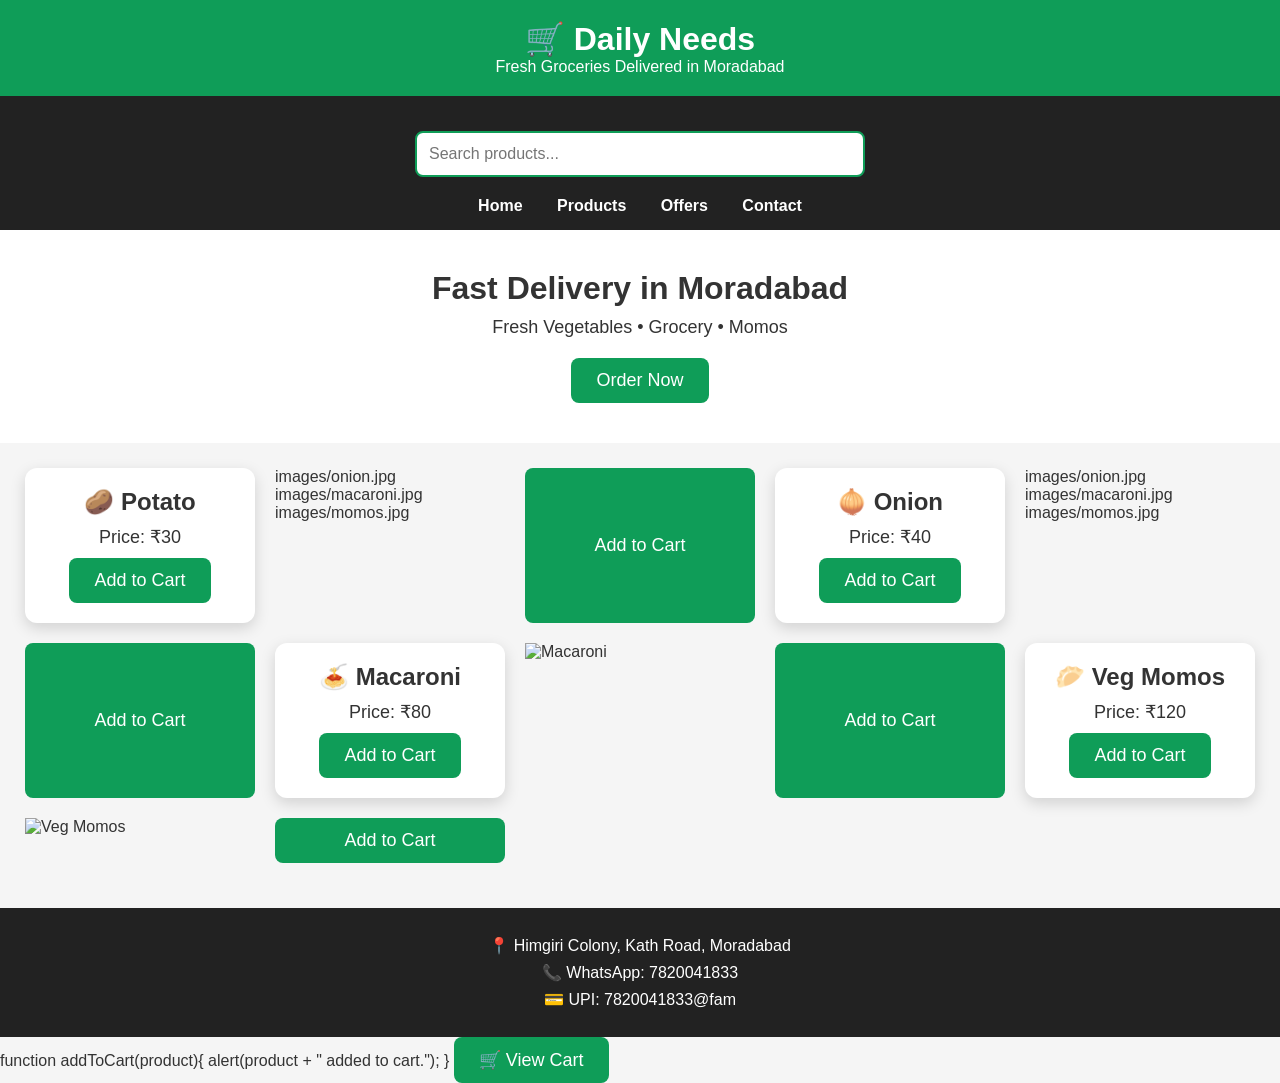
==== index.html @ 83dc5bf9 "Update index.html" ====
<!DOCTYPE html>
<html lang="en">
<head>
<meta charset="UTF-8">
<meta name="viewport" content="width=device-width, initial-scale=1.0">
<title>Daily Needs - Moradabad</title>

<link rel="stylesheet" href="style.css">
</head>

<body>

<header>
<h1>🛒 Daily Needs</h1>
<p>Fresh Groceries Delivered in Moradabad</p>
</header>

<nav>
<div class="search-box">
<input type="text" id="searchInput" placeholder="Search products..." onkeyup="searchProducts()">
</div>
<a href="#">Home</a>
<a href="#">Products</a>
<a href="#">Offers</a>
<a href="#">Contact</a>
</nav>

<section class="hero">
<h2>Fast Delivery in Moradabad</h2>
<p>Fresh Vegetables • Grocery • Momos</p>

<button onclick="window.open('https://wa.me/917820041833?text=Hello%20I%20want%20to%20order%20from%20Daily%20Needs')">
Order Now
</button>
</section>

<section class="products">

<div class="card">
<h3>🥔 Potato</h3>
<p>Price: ₹30</p>
<button onclick="addToCart('Potato - ₹30')">Add to Cart</button>
</div>
images/onion.jpg
images/macaroni.jpg
images/momos.jpg
<button onclick="addToCart('Potato')">Add to Cart</button>


<div class="card">
<h3>🧅 Onion</h3>
<p>Price: ₹40</p>
<button onclick="addToCart('Onion - ₹40')">Add to Cart</button>
</div>
images/onion.jpg
images/macaroni.jpg
images/momos.jpg
<button onclick="addToCart('Onion')">Add to Cart</button>

<div class="card">
<h3>🍝 Macaroni</h3>
<p>Price: ₹80</p>
<button onclick="addToCart('Macaroni - ₹80')">Add to Cart</button>
</div>
<img src="images/macaroni.jpg" alt="Macaroni">
<button onclick="addToCart('Macaroni')">Add to Cart</button>

<div class="card">
<h3>🥟 Veg Momos</h3>
<p>Price: ₹120</p>
<button onclick="addToCart('Veg Momos - ₹120')">Add to Cart</button>
</div>
<img src="images/momos.jpg" alt="Veg Momos">
<button onclick="addToCart('Veg Momos')">Add to Cart</button>


</section>

<footer>

<p>📍 Himgiri Colony, Kath Road, Moradabad</p>

<p>📞 WhatsApp: 7820041833</p>

<p>💳 UPI: 7820041833@fam</p>

</footer>
<script src="script.js"></script>function addToCart(product){
alert(product + " added to cart.");
}
<a href="cart.html">
<button>🛒 View Cart</button>
</a>
</body>
</html>
---- style.css ----
*{
margin:0;
padding:0;
box-sizing:border-box;
font-family:Arial,sans-serif;
}

body{
background:#f5f5f5;
color:#333;
}

header{
background:#0f9d58;
color:white;
text-align:center;
padding:20px;
}
.search-box{
text-align:center;
margin:20px;
}

.search-box input{
width:90%;
max-width:450px;
padding:12px;
font-size:16px;
border:2px solid #0f9d58;
border-radius:8px;
}
nav{
background:#222;
padding:15px;
text-align:center;
}

nav a{
color:white;
text-decoration:none;
margin:0 15px;
font-weight:bold;
}

.hero{
text-align:center;
padding:40px 20px;
background:white;
}

.hero h2{
font-size:32px;
margin-bottom:10px;
}

.hero p{
font-size:18px;
margin-bottom:20px;
}

button{
background:#0f9d58;
color:white;
padding:12px 25px;
border:none;
border-radius:8px;
font-size:18px;
cursor:pointer;
}

.products{
display:grid;
grid-template-columns:repeat(auto-fit,minmax(220px,1fr));
gap:20px;
padding:25px;
}

.card{
background:white;
padding:20px;
border-radius:12px;
text-align:center;
box-shadow:0 5px 15px rgba(0,0,0,.15);
transition:.3s;
}

.card:hover{
transform:translateY(-5px);
}

.card h3{
margin-bottom:10px;
font-size:24px;
}

.card p{
margin:10px 0;
font-size:18px;
}

footer{
background:#222;
color:white;
text-align:center;
padding:20px;
margin-top:20px;
}

footer p{
margin:8px 0;
}

@media(max-width:600px){
.hero h2{
font-size:24px;
}

nav a{
display:block;
margin:10px 0;
}
}
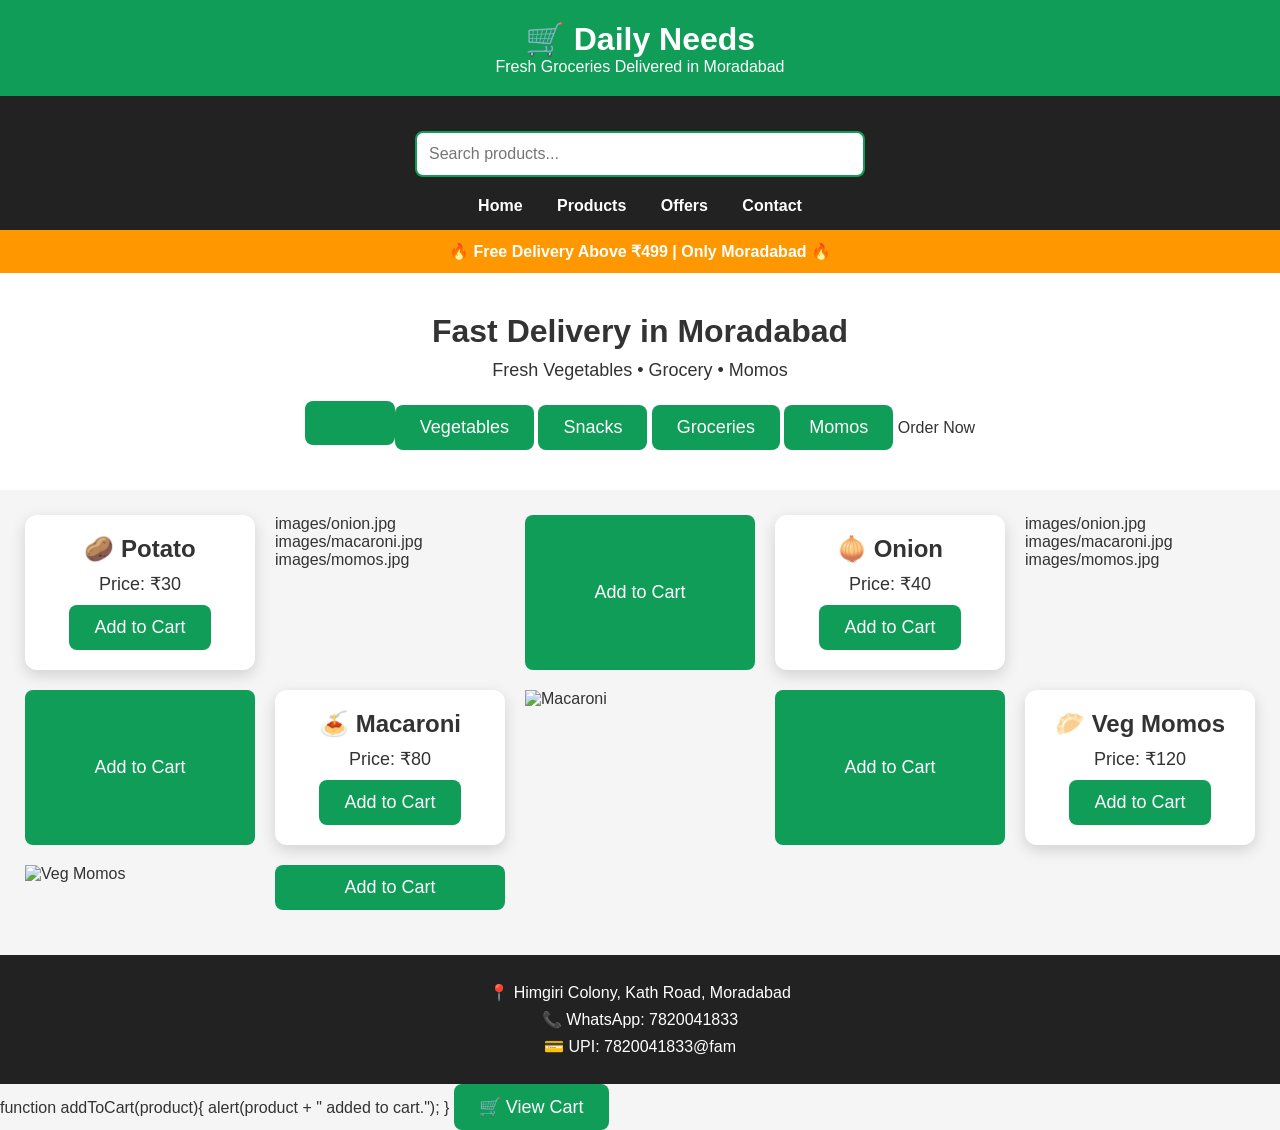
==== commit ec578c13: "Update index.html" ====
--- a/index.html
+++ b/index.html
@@ -24,12 +24,28 @@
 <a href="#">Offers</a>
 <a href="#">Contact</a>
 </nav>
+<section style="background:#ff9800;color:white;text-align:center;padding:12px;font-weight:bold;">
+
+🔥 Free Delivery Above ₹499 | Only Moradabad 🔥
+
+</section>
 
 <section class="hero">
 <h2>Fast Delivery in Moradabad</h2>
 <p>Fresh Vegetables • Grocery • Momos</p>
 
 <button onclick="window.open('https://wa.me/917820041833?text=Hello%20I%20want%20to%20order%20from%20Daily%20Needs')">
+<div style="text-align:center;margin:20px;">
+
+<button>Vegetables</button>
+
+<button>Snacks</button>
+
+<button>Groceries</button>
+
+<button>Momos</button>
+
+</div>
 Order Now
 </button>
 </section>
--- a/style.css
+++ b/style.css
@@ -120,3 +120,16 @@
 margin:10px 0;
 }
 }
+.card img{
+
+width:100%;
+
+height:180px;
+
+object-fit:cover;
+
+border-radius:10px;
+
+margin-bottom:15px;
+
+}
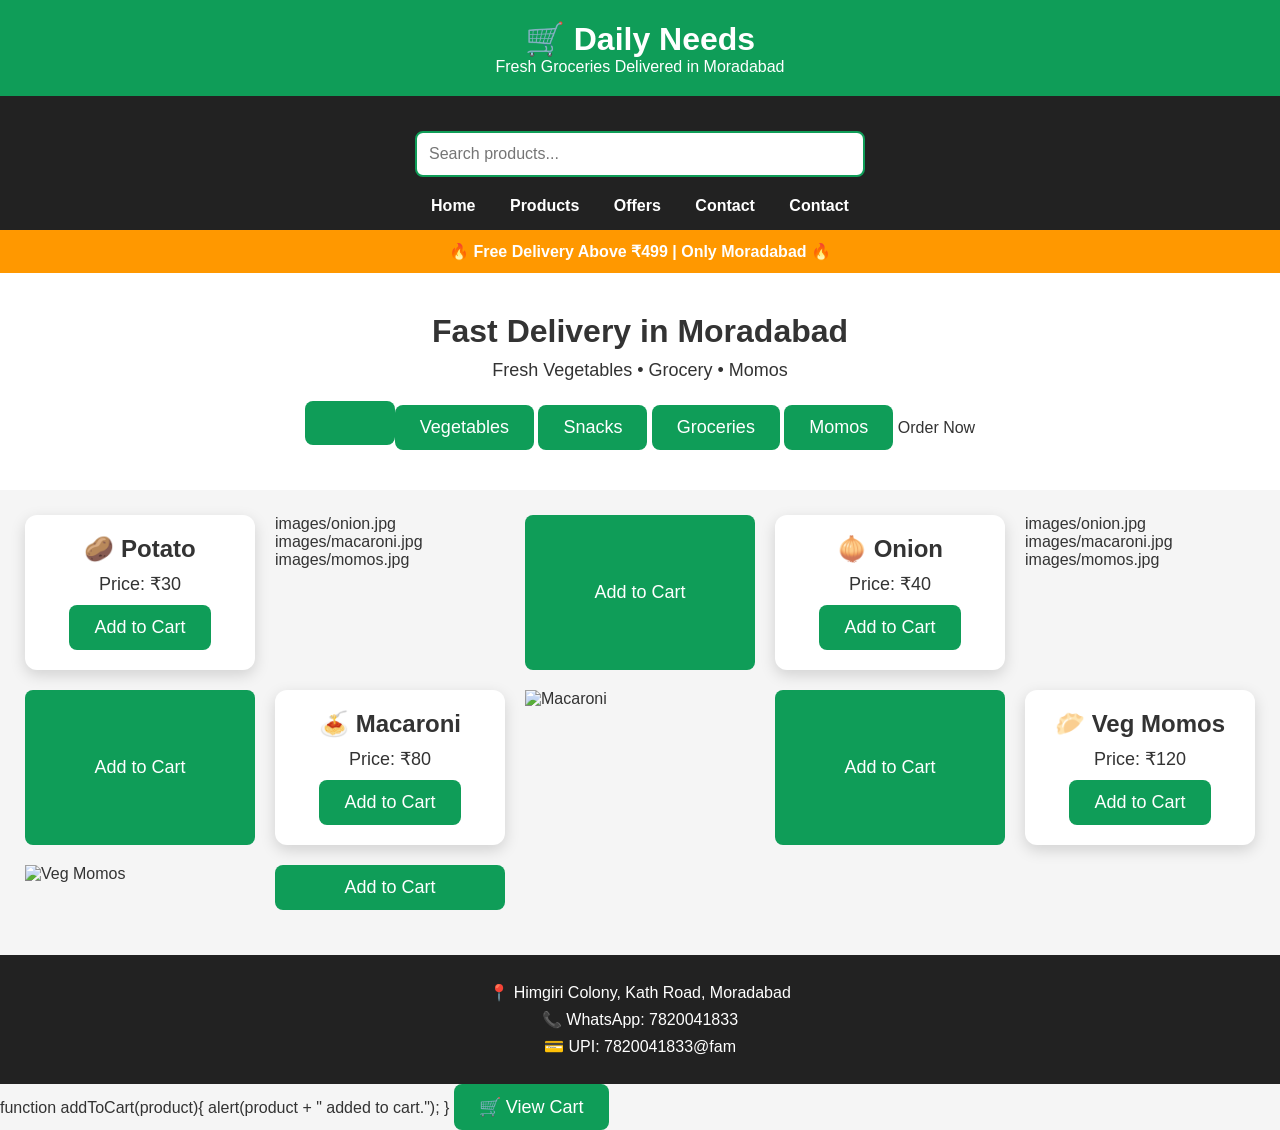
==== commit b5a458cd: "Update index.html" ====
--- a/index.html
+++ b/index.html
@@ -23,6 +23,7 @@
 <a href="#">Products</a>
 <a href="#">Offers</a>
 <a href="#">Contact</a>
+<a href="contact.html">Contact</a>
 </nav>
 <section style="background:#ff9800;color:white;text-align:center;padding:12px;font-weight:bold;">
 
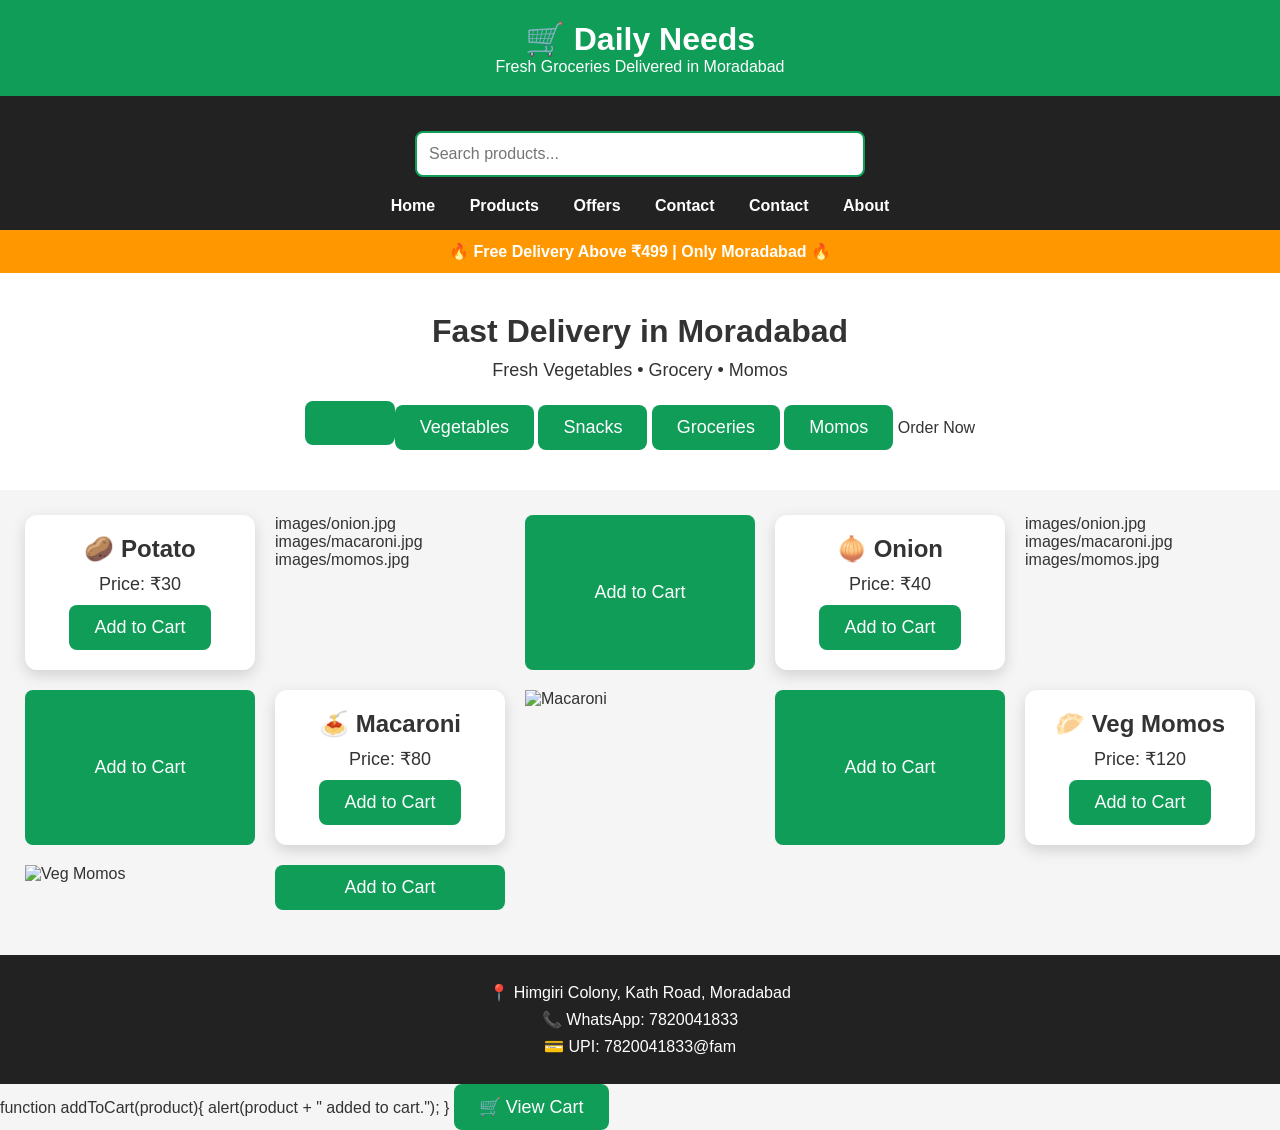
==== commit dc91221d: "Update index.html" ====
--- a/index.html
+++ b/index.html
@@ -24,6 +24,7 @@
 <a href="#">Offers</a>
 <a href="#">Contact</a>
 <a href="contact.html">Contact</a>
+<a href="about.html">About</a>
 </nav>
 <section style="background:#ff9800;color:white;text-align:center;padding:12px;font-weight:bold;">
 
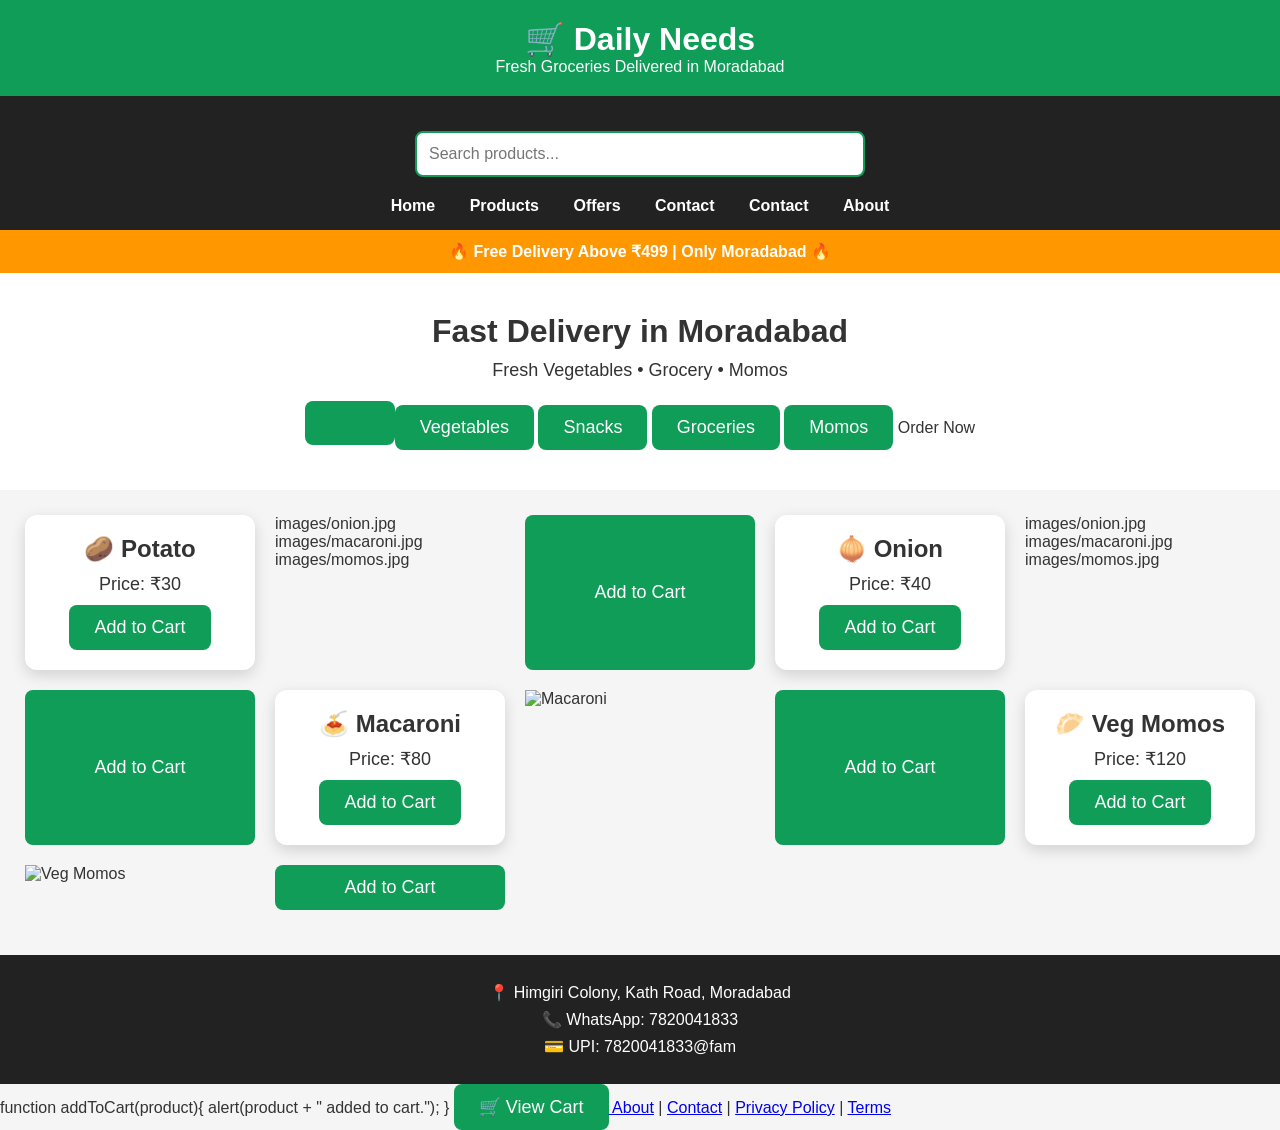
==== commit 9217e80f: "Update index.html" ====
--- a/index.html
+++ b/index.html
@@ -109,5 +109,9 @@
 <a href="cart.html">
 <button>🛒 View Cart</button>
 </a>
+<a href="about.html">About</a> |
+<a href="contact.html">Contact</a> |
+<a href="privacy.html">Privacy Policy</a> |
+<a href="terms.html">Terms</a>
 </body>
 </html>
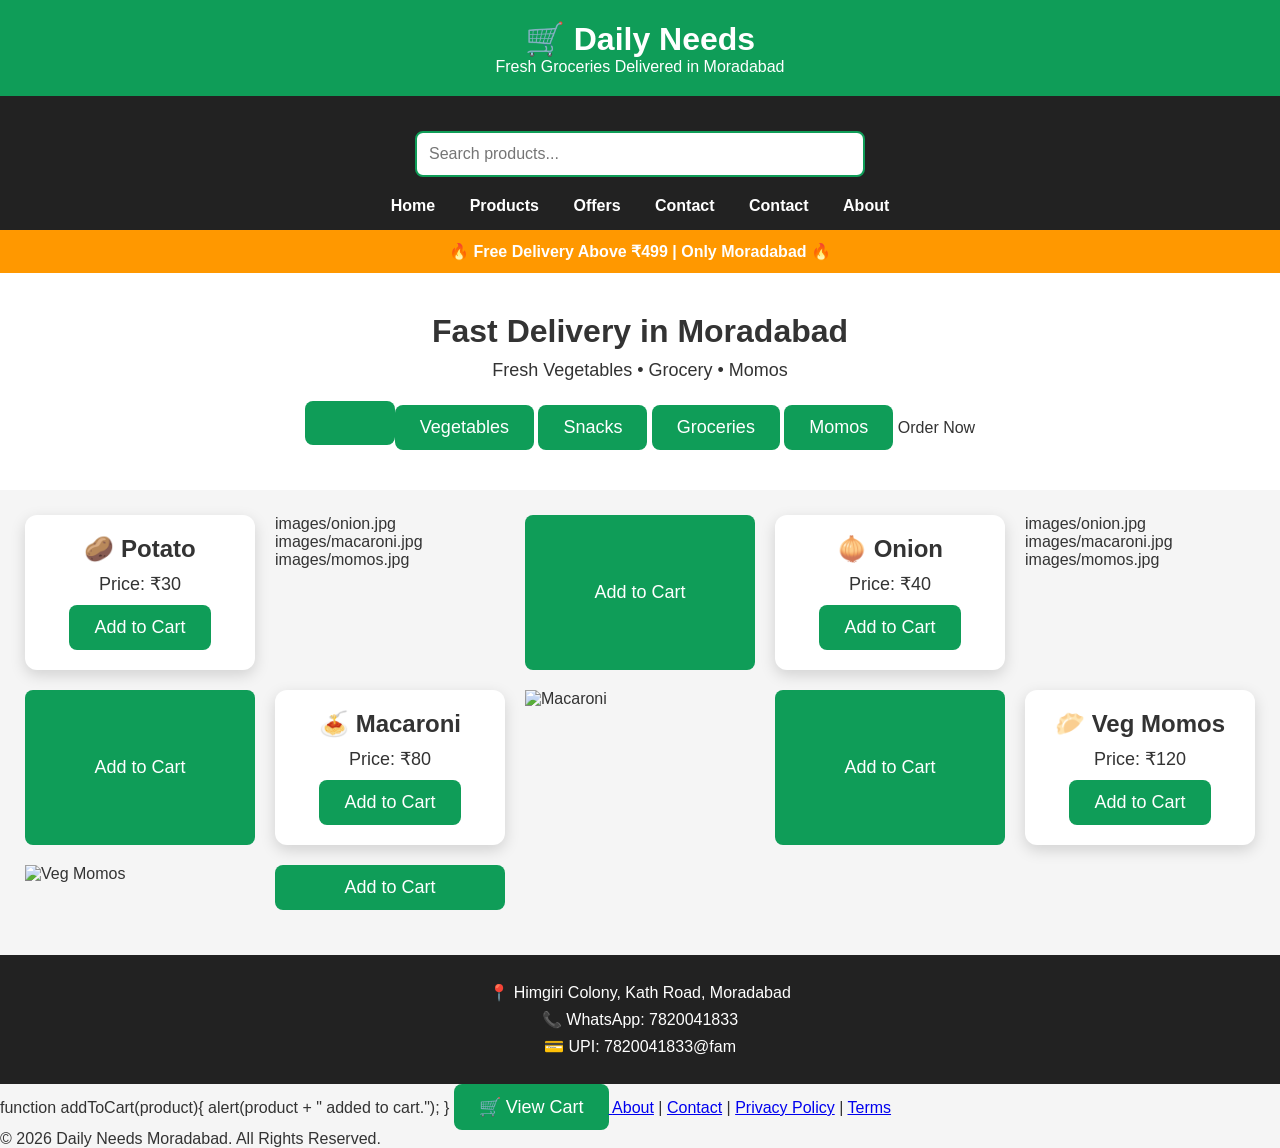
==== commit 8199d3b6: "Update index.html" ====
--- a/index.html
+++ b/index.html
@@ -113,5 +113,6 @@
 <a href="contact.html">Contact</a> |
 <a href="privacy.html">Privacy Policy</a> |
 <a href="terms.html">Terms</a>
+<p>© 2026 Daily Needs Moradabad. All Rights Reserved.</p>
 </body>
 </html>
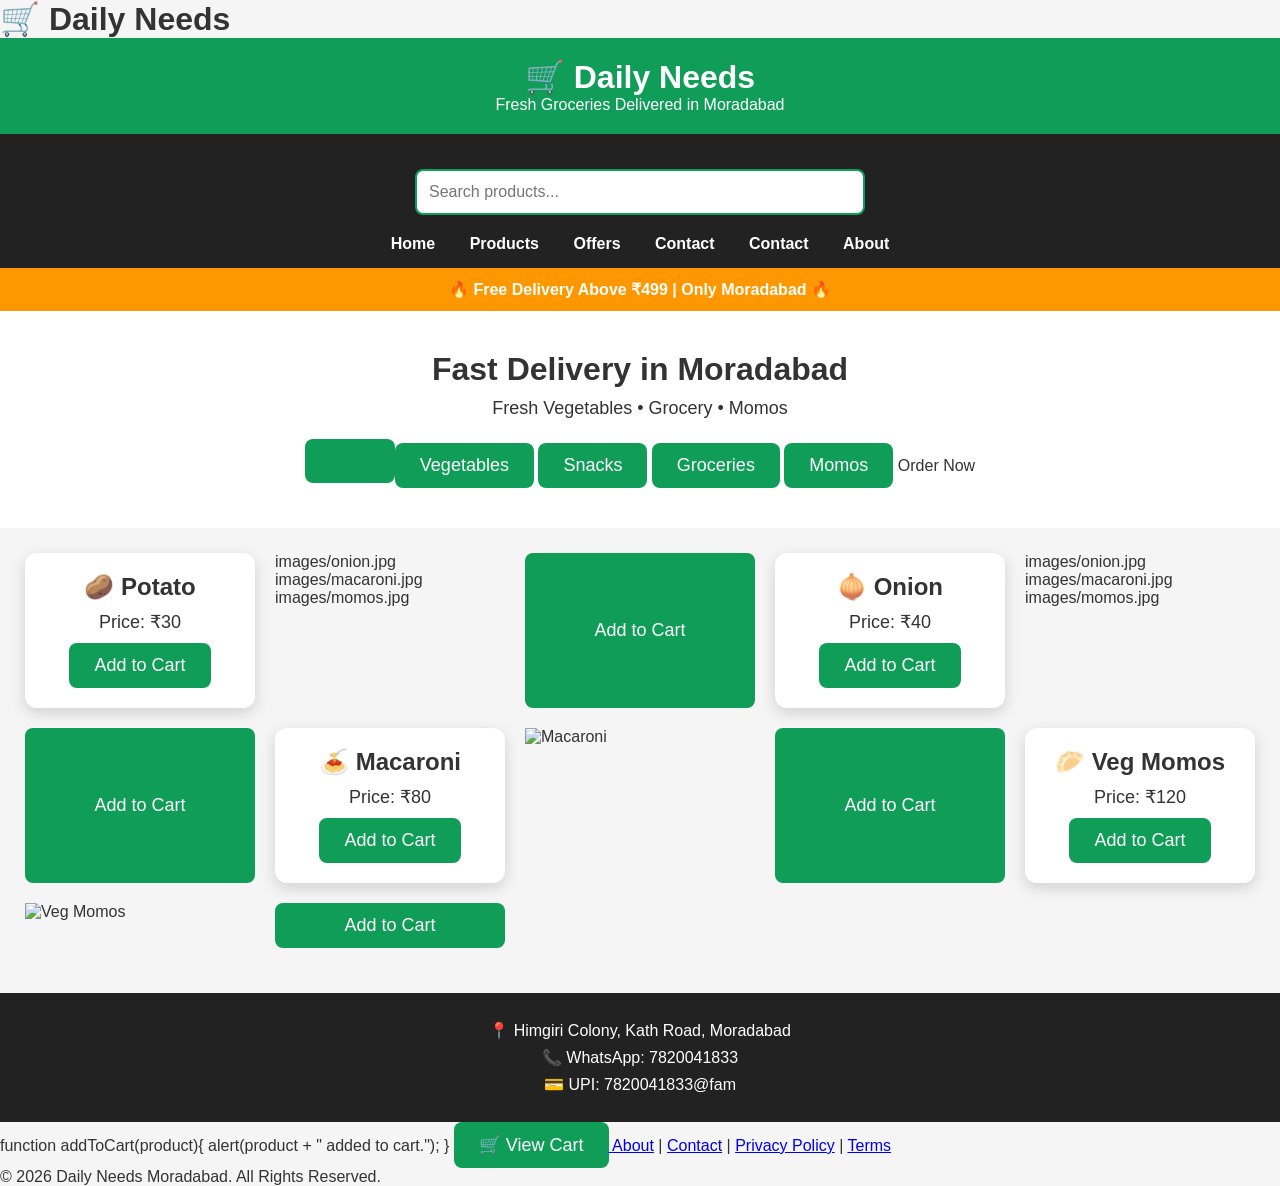
==== commit c85dc4c3: "Update index.html" ====
--- a/index.html
+++ b/index.html
@@ -1,6 +1,8 @@
 <!DOCTYPE html>
 <html lang="en">
+
 <head>
+<h1>🛒 Daily Needs</h1>
 <meta charset="UTF-8">
 <meta name="viewport" content="width=device-width, initial-scale=1.0">
 <title>Daily Needs - Moradabad</title>
